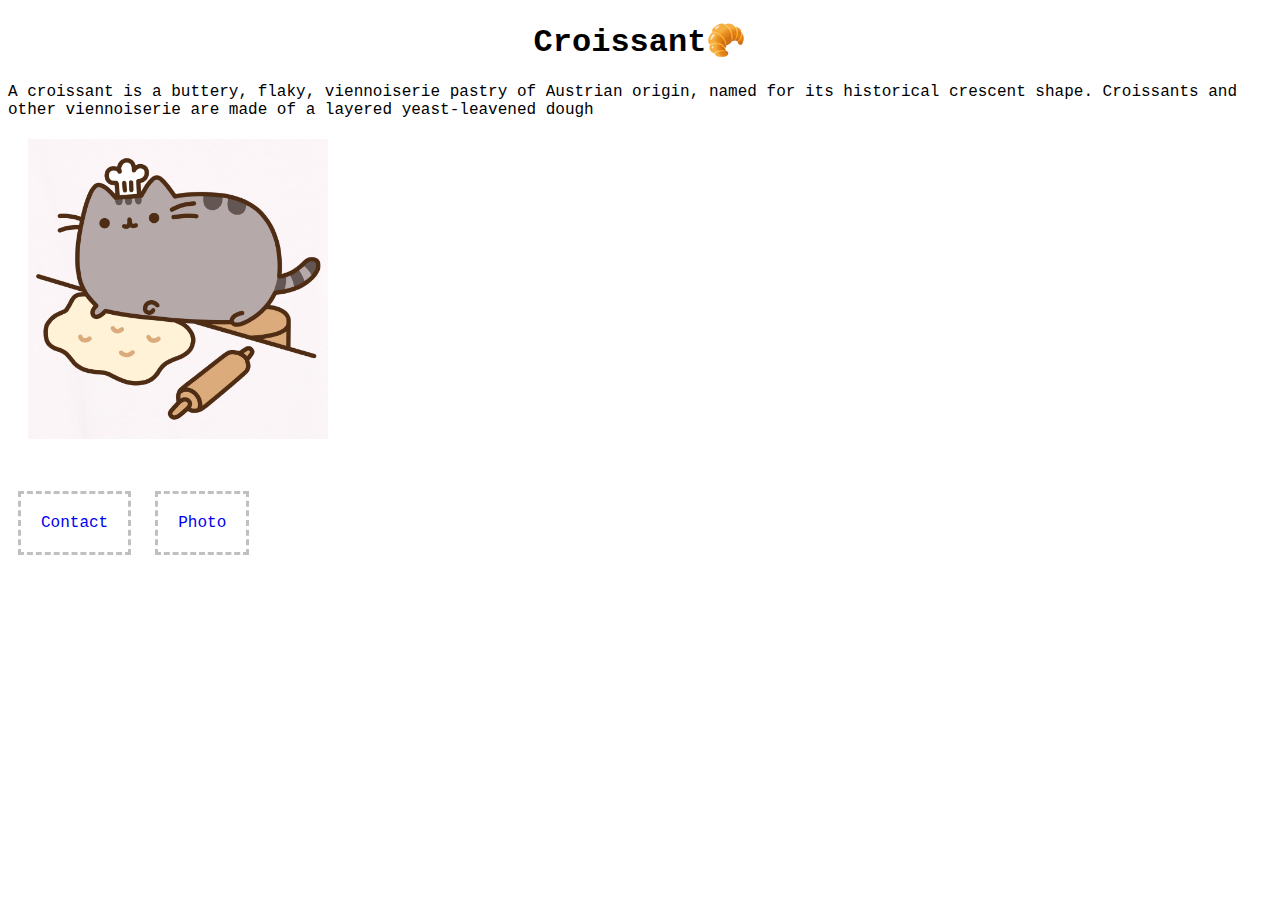
==== index.html @ 90a4968d "SheCodes Responsive - homework" ====
<!DOCTYPE html>
<html lang="en">
<head>
    <meta charset="UTF-8">
    <meta http-equiv="X-UA-Compatible" content="IE=edge">
    <meta name="viewport" content="width=device-width, initial-scale=1.0">
    <title>Croissant</title>
    <link rel="stylesheet" href="/src/style.css">
</head>
<body>
    <h1>Croissant🥐</h1>
    <p>A croissant is a buttery, flaky, viennoiserie pastry of Austrian origin, named for its historical crescent shape. Croissants and other viennoiserie are made of a layered yeast-leavened dough</p>
    <img src="/images/pusheen.jpg" width="300px"><br/><br/><br/>
    <a href="/contact.html">Contact</a>
    <a href="/photo.html">Photo</a>
    
</body>
</html>
---- src/style.css ----
a {
    display: inline;
    margin: 10px;
    padding: 20px;
    text-decoration: none;
    border: 3px dashed silver;
    font-size: 16px;
    font-family:'Courier New', Courier, monospace;
}
h1 {
    text-align: center;
    font-family:'Courier New', Courier, monospace;
}
p {
    font-family:'Courier New', Courier, monospace;
}
img {
    display: block;
    margin: 20px;
}
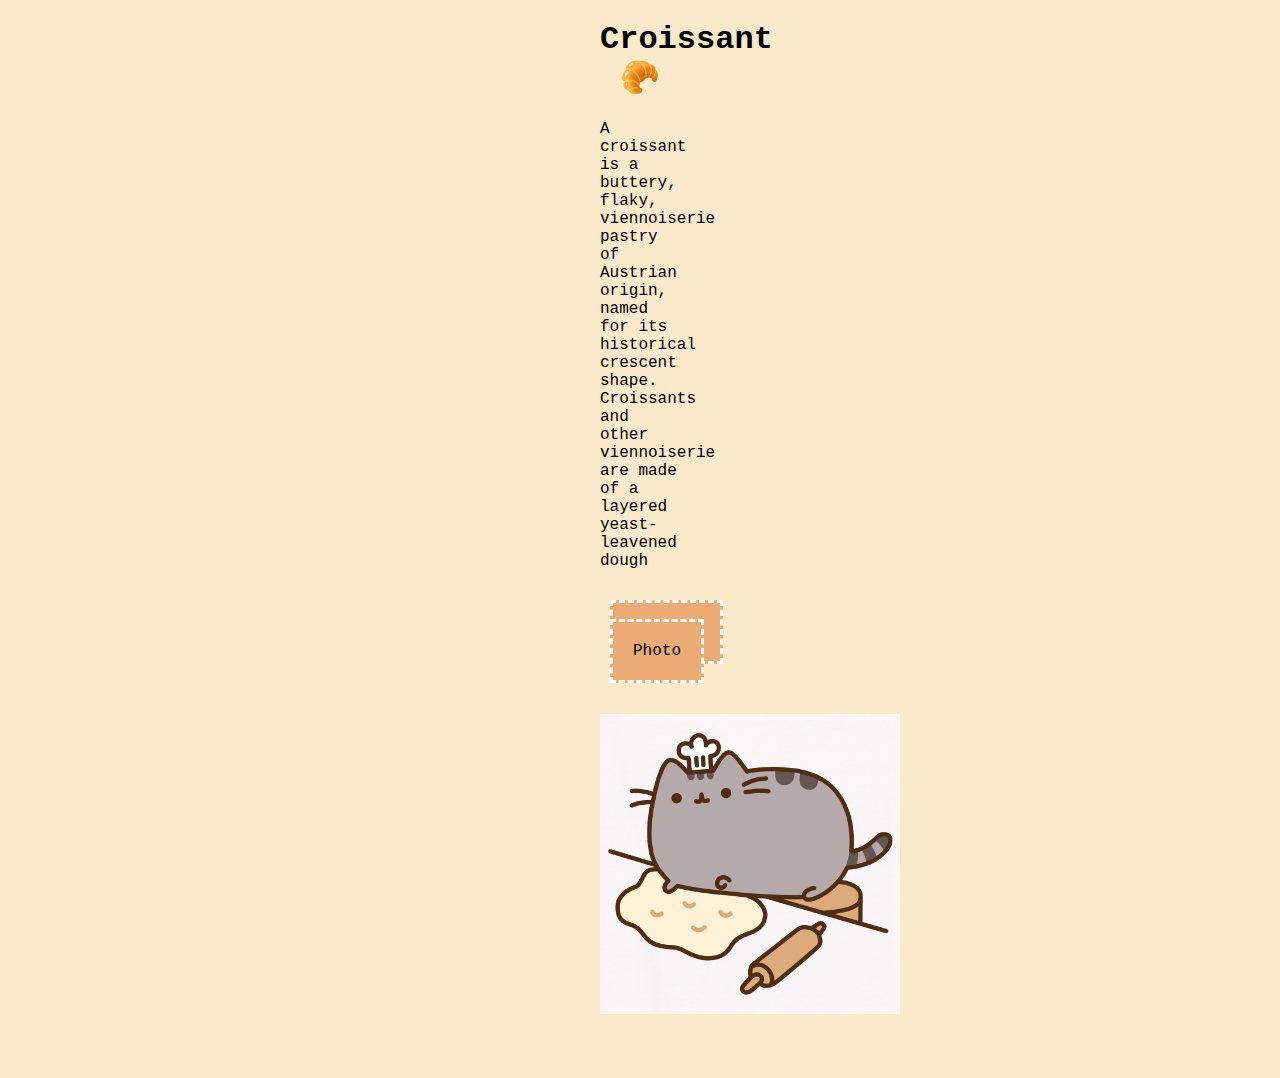
==== commit 82ce7c5e: "Background change" ====
--- a/index.html
+++ b/index.html
@@ -10,9 +10,13 @@
 <body>
     <h1>Croissant🥐</h1>
     <p>A croissant is a buttery, flaky, viennoiserie pastry of Austrian origin, named for its historical crescent shape. Croissants and other viennoiserie are made of a layered yeast-leavened dough</p>
-    <img src="/images/pusheen.jpg" width="300px"><br/><br/><br/>
+    <br/><br/>
+
     <a href="/contact.html">Contact</a>
     <a href="/photo.html">Photo</a>
+    <br/><br/><br/><br/>
+    <img src="/images/pusheen.jpg" width="300px" class="center-image"><br/><br/><br/>
+   
     
 </body>
 </html>--- a/src/style.css
+++ b/src/style.css
@@ -3,12 +3,18 @@
     margin: 10px;
     padding: 20px;
     text-decoration: none;
-    border: 3px dashed silver;
+    border: 3px dashed white;
+    color: black;
     font-size: 16px;
     font-family:'Courier New', Courier, monospace;
+    background: #EBAB74;
 }
 h1 {
     text-align: center;
+    font-family:'Courier New', Courier, monospace;
+}
+h2 {
+     text-align: center;
     font-family:'Courier New', Courier, monospace;
 }
 p {
@@ -17,4 +23,12 @@
 img {
     display: block;
     margin: 20px;
-}+}
+body {
+    background-color: #fae9ca;
+    margin: 10px 600px;
+}
+.center-image {
+    display: block;
+    margin: 0 auto;
+}
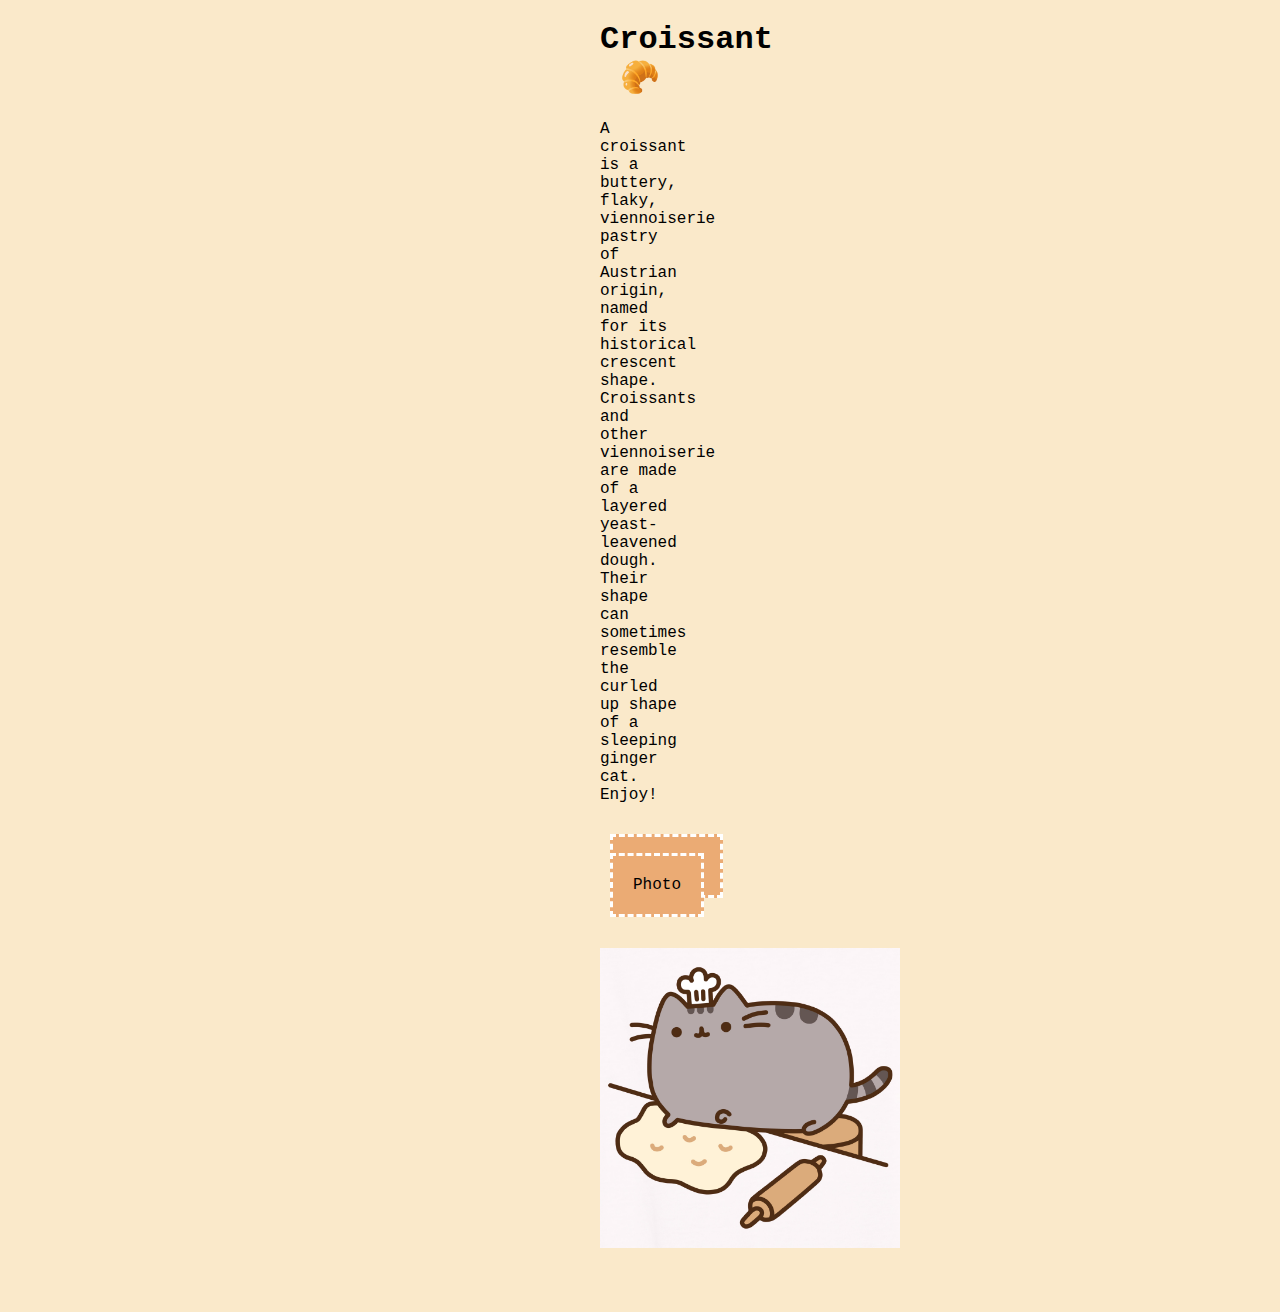
==== commit 7bec1d73: "text edits" ====
--- a/index.html
+++ b/index.html
@@ -8,8 +8,8 @@
     <link rel="stylesheet" href="/src/style.css">
 </head>
 <body>
-    <h1>Croissant🥐</h1>
-    <p>A croissant is a buttery, flaky, viennoiserie pastry of Austrian origin, named for its historical crescent shape. Croissants and other viennoiserie are made of a layered yeast-leavened dough</p>
+    <h1>Croissant 🥐</h1>
+    <p>A croissant is a buttery, flaky, viennoiserie pastry of Austrian origin, named for its historical crescent shape. Croissants and other viennoiserie are made of a layered yeast-leavened dough. Their shape can sometimes resemble the curled up shape of a sleeping ginger cat. Enjoy!</p>
     <br/><br/>
 
     <a href="/contact.html">Contact</a>
--- a/src/style.css
+++ b/src/style.css
@@ -28,6 +28,11 @@
     background-color: #fae9ca;
     margin: 10px 600px;
 }
+@media (max-width:576px) {
+    body {
+    margin: 0px 5px;
+    }
+}
 .center-image {
     display: block;
     margin: 0 auto;
